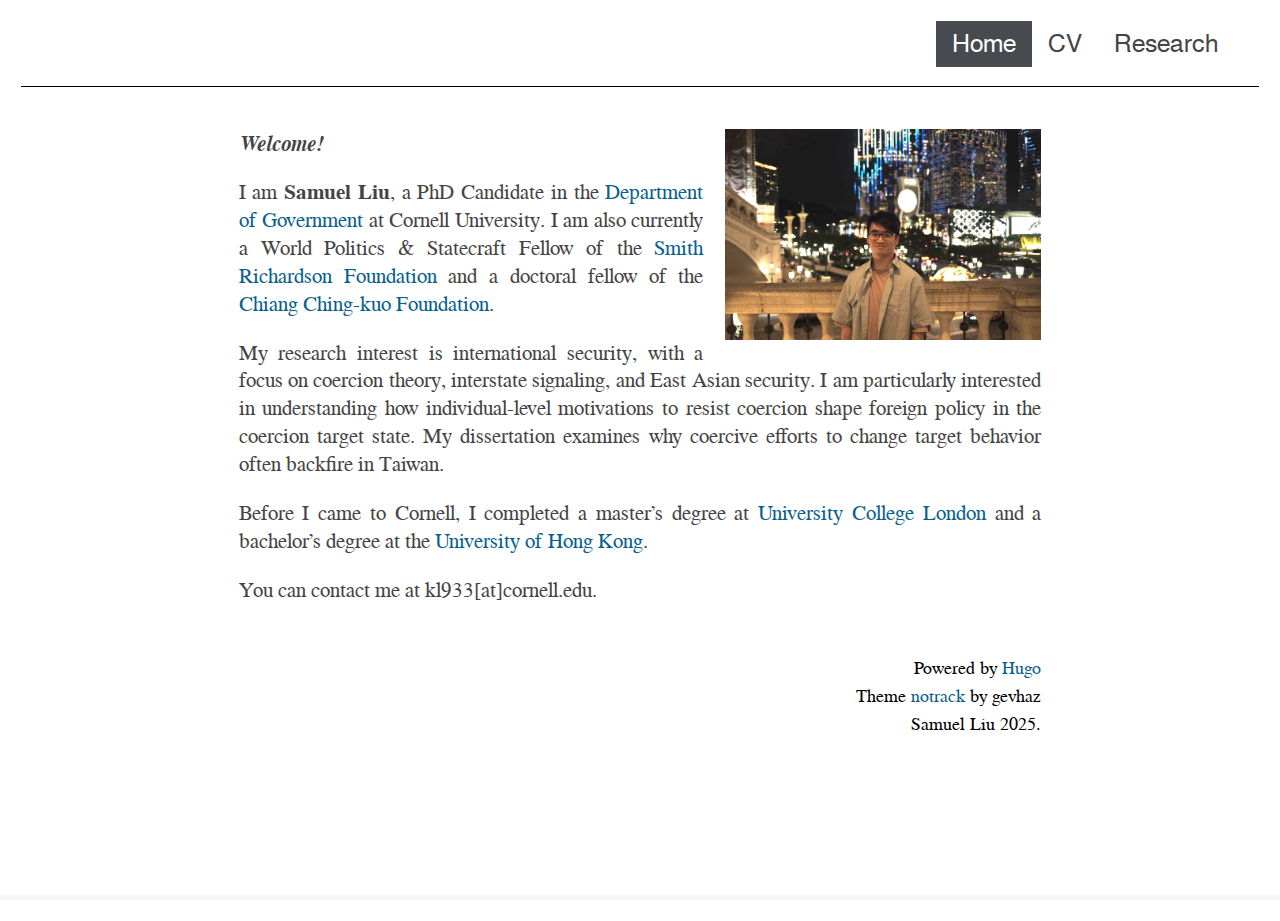
==== index.html @ 01009a8b "Add public files" ====
<!DOCTYPE html>
<html>
<head>
	<meta name="generator" content="Hugo 0.145.0">
    <title>Samuel Liu </title>
    <link rel="stylesheet" type="text/css" href="/css/fonts.css">
    <link rel="stylesheet" type="text/css" href="/css/fontawesome.css">
    
    
    <link rel="stylesheet" type="text/css" href="/css/styles.min.72d59454d0bbb10bc521b3b84f3d990767cb00ddf9f2555ea74ac9fcde5adcf3.css">
    
    
    <meta charset="UTF-8">
    <meta name="author" content="">
    <meta name="viewport" content="width=device-width, initial-scale=1.0">
    <link rel="alternate" type="application/rss+xml" href="https://example.org/index.xml" title="Samuel Liu" />
    </head>
<body>
<header class="page-header">
    <div class="myname"> 
        <h2><a href="https://example.org/"></a></h2> 
    </div>
    <nav>
        <ul class="navbar">
            <li class="activetab">
                <a href="/">
                    <span>Home</span>
                </a>
            </li>
            <li class="">
                <a href="/cv/">
                    <span>CV</span>
                </a>
            </li>
            <li class="">
                <a href="/research/">
                    <span>Research</span>
                </a>
            </li>
        </ul>
    </nav>
</header>
<div id="content">
    <main>
        
        
        
        
        

        
            <figure class="image-shortcode right" 
         style="width: 15em;">
    <img src="/img/avatar1.jpg"/> 
</figure>

<p><em><strong>Welcome!</strong></em></p>
<p>I am <strong>Samuel Liu</strong>, a PhD Candidate in the <a href="https://government.cornell.edu/">Department of Government</a> at Cornell University. I am also currently a World Politics &amp; Statecraft Fellow of the <a href="https://www.srf.org/">Smith Richardson Foundation</a> and a doctoral fellow of the <a href="http://www.cckf.org/en/">Chiang Ching-kuo Foundation</a>.</p>
<p>My research interest is international security, with a focus on coercion theory, interstate signaling, and East Asian security. I am particularly interested in understanding how individual-level motivations to resist coercion shape foreign policy in the coercion target state. My dissertation examines why coercive efforts to change target behavior often backfire in Taiwan.</p>
<p>Before I came to Cornell, I completed a master&rsquo;s degree at <a href="https://www.ucl.ac.uk/">University College London</a> and a bachelor&rsquo;s degree at the <a href="https://hku.hk/">University of Hong Kong</a>.</p>
<p>You can contact me at kl933[at]cornell.edu.</p>

<div style="text-align: right"><small><br> Powered by <a href = https://gohugo.io/>Hugo</a> <br> Theme <a href = https://github.com/gevhaz/hugo-theme-notrack>notrack</a> by gevhaz <br> Samuel Liu 2025.  </small> </div>



        

        

        

    </main>

        </div><footer>
    <span></span>
</footer>
</body>
</html>
---- css/fonts.css ----
@font-face 
{
    font-family: FreeSans;
    src: url(../fonts/FreeSans-small.woff);
}

@font-face 
{
    font-family: FreeSans;
    src: url(../fonts/FreeSansBoldOblique.woff);
    font-weight: bold;
    font-style: oblique;
}

@font-face 
{
    font-family: FreeSans;
    src: url(../fonts/FreeSansBold-small.woff);
    font-weight: bold;
}

@font-face 
{
    font-family: FreeSans;
    src: url(../fonts/FreeSansOblique.woff);
    font-style: oblique;
}

@font-face 
{
    font-family: FreeSerif;
    src: url(../fonts/FreeSerif-small.woff);
}

@font-face 
{
    font-family: FreeSerif;
    src: url(../fonts/FreeSerifItalic-small.woff);
    font-style: italic;
}

@font-face 
{
    font-family: FreeSerif;
    src: url(../fonts/FreeSerifBoldItalic-small.woff);
    font-style: italic;
    font-weight: bold;
}

@font-face 
{
    font-family: FreeSerif;
    src: url(../fonts/FreeSerifBold-small.woff);
    font-weight: bold;
}

@font-face 
{
    font-family: Mononoki;
    src: url(../fonts/mononoki-Regular.woff2);
}

/* Copied from Font Awesome and modified for filepath and filetype*/

/*!
 * Font Awesome Free 5.13.0 by @fontawesome - https://fontawesome.com
 * License - https://fontawesome.com/license/free (Icons: CC BY 4.0, Fonts: SIL OFL 1.1, Code: MIT License)
 */
@font-face 
{
  font-family: 'Font Awesome 5 Brands';
  font-style: normal;
  font-weight: 400;
  font-display: block;
  src: url("../fonts/fa-brands-400.woff2") format("woff2");
}

.fab 
{
  font-family: 'Font Awesome 5 Brands';
  font-weight: 400; 
}

/*!
 * Font Awesome Free 5.13.0 by @fontawesome - https://fontawesome.com
 * License - https://fontawesome.com/license/free (Icons: CC BY 4.0, Fonts: SIL OFL 1.1, Code: MIT License)
 */
@font-face {
  font-family: 'Font Awesome 5 Free';
  font-style: normal;
  font-weight: 900;
  font-display: block;
  src: url("../fonts/fa-solid-900.woff2") format("woff2");
}

.fa,
.fas {
  font-family: 'Font Awesome 5 Free';
  font-weight: 900; }
---- css/styles.min.72d59454d0bbb10bc521b3b84f3d990767cb00ddf9f2555ea74ac9fcde5adcf3.css ----
@charset "UTF-8";html{margin:0;height:100vh}body{margin:0;min-height:100vh;overflow-y:scroll;font-size:1.21em;line-height:1.21;font-family:FreeSerif,serif}@media(min-width:64em){body{font-size:1.32em;line-height:1.32}}@media(min-width:85.375em){body{font-size:1.43em}}@media(min-width:120em){body{font-size:1.54em}}@media(min-width:160em){body{font-size:1.76em}}main{display:block;margin:0;padding:1em;background-color:#fff}@media(min-width:48em){main{margin:0 15%}}@media(min-width:64em){main{margin:0 17%}}@media(min-width:85.375em){main{margin:0 21%}}@media(min-width:120em){main{margin:0 24%}}@media(min-width:160em){main{margin:0 27%}}a{font-family:FreeSerif,serif;color:#07608f;text-decoration:none}h1,h2,h3,h4,h5,h6{font-family:FreeSans,sans-serif;font-weight:700;font-style:normal;color:#333}p,li{color:#444;font-family:FreeSerif,serif;text-align:justify}strong{font-style:normal;font-family:FreeSerif,serif;font-weight:700}em{font-family:FreeSerif,serif;font-style:italic}em strong{font-style:italic;font-family:FreeSerif,serif;font-weight:700}kbd,code{font-family:Mononoki,monospace;color:#444;background-color:#f3f3f3;font-size:.9em}pre{background-color:#f6f8fa;padding:.5em;overflow:auto}pre code{background-color:transparent}th{font-family:FreeSerif,serif;font-weight:700;color:#444}td{font-family:FreeSerif,serif;color:#444}.footnotes ol li{font-family:FreeSerif,serif;font-size:.8em}figure.image-shortcode{margin:1em auto}figure.image-shortcode img{width:100%}@media(max-width:28em){figure.image-shortcode{width:100%!important}}figure.wide{display:flex;flex-direction:column;align-items:center}figure.wide img{width:90vw;padding-bottom:.5em}figure.right,.right{float:right;margin:0 0 .5em 1em}@media(max-width:28em){figure.right,.right{margin-bottom:1em}}figure.right:first-child,.right:first-child{margin-top:1em}figure.left,.left{float:left;margin:0 1em .5em 0}@media(max-width:28em){figure.left,.left{margin-bottom:1em}}figure.left:first-child,.left:first-child{margin-top:1em;color:blue}figure.frame{background-color:#f7f7f7;border:1px solid #bbb;border-radius:.2em;padding:.5em;box-sizing:border-box}figure.frame img{border:1px solid #bbb}figure.frame figcaption{border:none}figcaption{font-size:.8em;padding:0;width:100%;margin:0 0 .5em;border-bottom:1px solid #666674}figcaption p{margin-top:0;color:#666674;text-align:left}figcaption h4{margin:.3em 0;color:#444;text-align:left}.page-title{text-align:center;font-size:1.9em}.page-title.blog{text-align:left;margin-bottom:.5em}nav{display:flex;justify-content:flex-end;flex-flow:row wrap;overflow:hidden;margin:auto 2% .6em auto;padding-left:2em}nav ul{list-style-type:none;margin:0}nav li{background-color:inherit;float:left;cursor:pointer;padding:0;margin:0;border-width:0 0 .3em;border-color:transparent;border-style:solid;display:inline-block}nav a{color:#444;padding:.25em .63em;font-family:FreeSans,sans-serif;font-size:1.2em;display:block}nav li:hover{border-color:#ddd}.dropdown .sub-menu{display:none;position:absolute;background-color:#f9f9f9;color:#444;cursor:pointer;border-width:0 0 .3em;min-width:6em;margin-top:.3em;box-shadow:0 8px 16px rgba(0,0,0,.2);z-index:1}.dropdown:hover .sub-menu{display:block}.sub-menu a:hover{background-color:#474a4f;color:#fff}.sub-menu a{display:block;text-align:left;padding:.2em .63em;color:#444}.dropdown.activetab,.activetab,li.activetab{background-color:#474a4f;border-color:#fff}.activetab>a,a.activetab{color:#fff}.page-header{border-bottom:1px solid #000;text-align:center;display:flex;flex-flow:row wrap;margin:1em 1em 0}.myname{margin:0 auto 0 0;padding:0 0 .25em .25em;font-size:2em}.myname a{color:#000;text-decoration:none;font-family:FreeSerif,serif;font-style:italic;font-weight:700}.myname h2{margin:0}.blog-post-summary{margin:0}@media(min-width:28em){.blog-post-summary{margin:2em}}#latest-blog-home{text-align:center;font-size:2em}.delimiter{font-size:2em;text-align:center}.blog-post-title{margin-bottom:.2em;padding-bottom:0;font-size:1.6em}.blog-post-title a{color:#333;font-family:FreeSans,sans-serif}.blog-post-info{margin:.2em 0;font-size:.8em;color:#5f5a6f;margin-left:1em;text-align:left}.blog-post-info a{text-transform:capitalize}em.taxonomy-emph{font-family:FreeSans,sans-serif;font-style:oblique}.blog-post-content h1{font-size:1.4em}.blog-post-content h2{font-size:1.3em}.blog-post-content h3{font-size:1.2em}.blog-post-content h4{font-size:1.1em}.taxonomy-links ul{list-style-type:none;display:flex;justify-content:center;margin:0;padding:0;border-bottom:2px solid #444}.taxonomy-links ul li{flex-grow:1;margin:1em .5em;width:100%;display:flex}.taxonomy-links ul li a{display:inline-block;background-color:#ddd;font-size:1.5em;text-align:center;color:#444;padding:.5em;flex-grow:1;text-transform:capitalize}.pagination{list-style-type:none;font-family:FreeSans,sans-serif;display:flex;justify-content:center;margin:1em;padding:0}.page-item{color:#444;display:inline-block;padding:.2em .6em}.page-item a{color:#444}.page-item.active{background-color:#474a4f}.page-item.active a{background-color:#474a4f;color:#fff}.resume-content{display:flex;flex-flow:row wrap}.category-title{text-align:left;width:8em;padding:.5em;flex:1 3 auto}.category-title h4{margin:0 .5em 0 0;font-size:1.3em}.category-content{flex:2 1 65%;padding:.5em}.category-content a{color:#4c7e99}.category-content p{margin:0;font-size:.9em;color:#5f5a6f}.category-content ul{list-style-type:"– "}.category-content ul,.category-content ol{font-family:FreeSans,sans-serif;margin-top:0}.category-content li{font-size:.9em;color:#5f5a6f}.resume-entry{margin:0 0 1em}.resume-entry .what{font-family:FreeSans,serif;text-align:left;font-size:1em;color:#444}.resume-entry .resume-entry-data{font-family:FreeSans,serif;text-align:left;font-size:.8em;color:#767676;margin-left:.9rem}.resume-entry .resume-inner{line-height:1;margin-top:.2em;margin-left:.9rem}.resume-entry p,.resume-entry ul,.resume-entry ol,.resume-entry li{font-family:FreeSerif,serif;color:#5f5a6f;text-align:left;font-size:.9em}p.resume-subcategory{font-family:FreeSans,sans-serif;font-size:1.4em;text-decoration:underline;padding:0 0 .3em}#contactinformation{display:flex;flex-direction:row;flex-wrap:wrap}.social{display:flex;justify-content:center}.social ul{list-style-type:none;display:flex;justify-content:space-around;flex-wrap:wrap;width:100%;padding:0}.social ul li{display:inline-block;padding:.5em}.social ul li a{white-space:nowrap;color:#3f444d;font-size:1em;font-family:FreeSans,sans-serif}.social ul li a i{font-size:2em;vertical-align:middle}.contactbox{padding:0 1em;box-sizing:border-box}@media(max-width:28em){.contactbox{width:100%!important}}.contactbox ul{list-style-type:none;background-color:#eee;border-radius:.5em;box-shadow:.025em .1em .2em .1em #333;box-shadow:.025em .1em .2em .1em rgba(0,0,0,.3);padding:10%;margin:auto}.contactbox i{padding-right:.3em}.contactbox a{font-family:FreeSans,sans-serif;font-weight:700;font-size:1em;color:#524e59;white-space:nowrap}.contactbox img{height:.7em;padding-right:.5em;filter:opacity(80%)}.p5js{width:100%;border:none;display:block;padding:0;margin:0;overflow-y:none}.video-shortcode{width:100%;height:auto;padding:1em 0}#ethos{text-align:justify}blockquote{font-family:FreeSerif,serif;font-size:.9em;color:#444}cite{font-family:FreeSerif,serif;font-style:italic}#gallery h3{font-size:1.7em}.gallery-category{display:flex;flex-flow:row wrap;justify-content:space-between;list-style-type:none;padding:0;margin:0}.gallery-photo{flex-grow:1;height:10.5em;padding:.2em}.gallery-photo img{min-width:100%;max-height:100%;object-fit:cover;vertical-align:bottom;border-radius:.2em}.gallery-photo img:hover{opacity:.7;transition:.3s;cursor:pointer}.gallery-photo:last-child{flex-grow:10}.modal{display:none;position:fixed;z-index:1;padding-top:5vh;left:0;top:0;width:100%;height:100%;overflow:auto;background-color:#000;background-color:rgba(0,0,0,.9)}.modal-content{margin:4vh auto;padding:4vh 3%;display:block;width:auto;height:auto;max-height:69vh;max-width:94%;pointer-events:none;user-select:none}#loader{display:none;position:absolute;left:50%;top:50%;z-index:1;width:150px;height:150px;margin:-75px 0 0 -75px;border:16px solid #f3f3f3;border-radius:50%;border-top:16px solid #3498db;width:120px;height:120px;-webkit-animation:fadein 1s,spin 2s linear infinite;animation:fadein 1s,spin 2s linear infinite}@keyframes fadein{from{opacity:0}to{opacity:1}}@-moz-keyframes fadein{from{opacity:0}to{opacity:1}}@-webkit-keyframes spin{0%{-webkit-transform:rotate(0)}100%{-webkit-transform:rotate(360deg)}}@keyframes spin{0%{transform:rotate(0)}100%{transform:rotate(360deg)}}#caption{margin:auto;display:block;width:80%;max-width:30em;text-align:center;color:#ccc;padding:1vh 0;height:8vh}.modal-content,#caption{animation-name:zoom;animation-duration:.4s}@keyframes zoom{from{transform:scale(.4)}to{transform:scale(1)}}.close{position:absolute;top:2vh;right:3vh;color:#f1f1f1;font-size:6vh;font-weight:700;transition:.3s}.close:hover,.close:focus{color:#bbb;text-decoration:none;cursor:pointer}footer{position:fixed;width:100vw;color:#444;font-size:.8em;padding-left:1em;padding-top:.2em;padding-bottom:.1em;bottom:0;left:0;background-color:#f7f7f7}
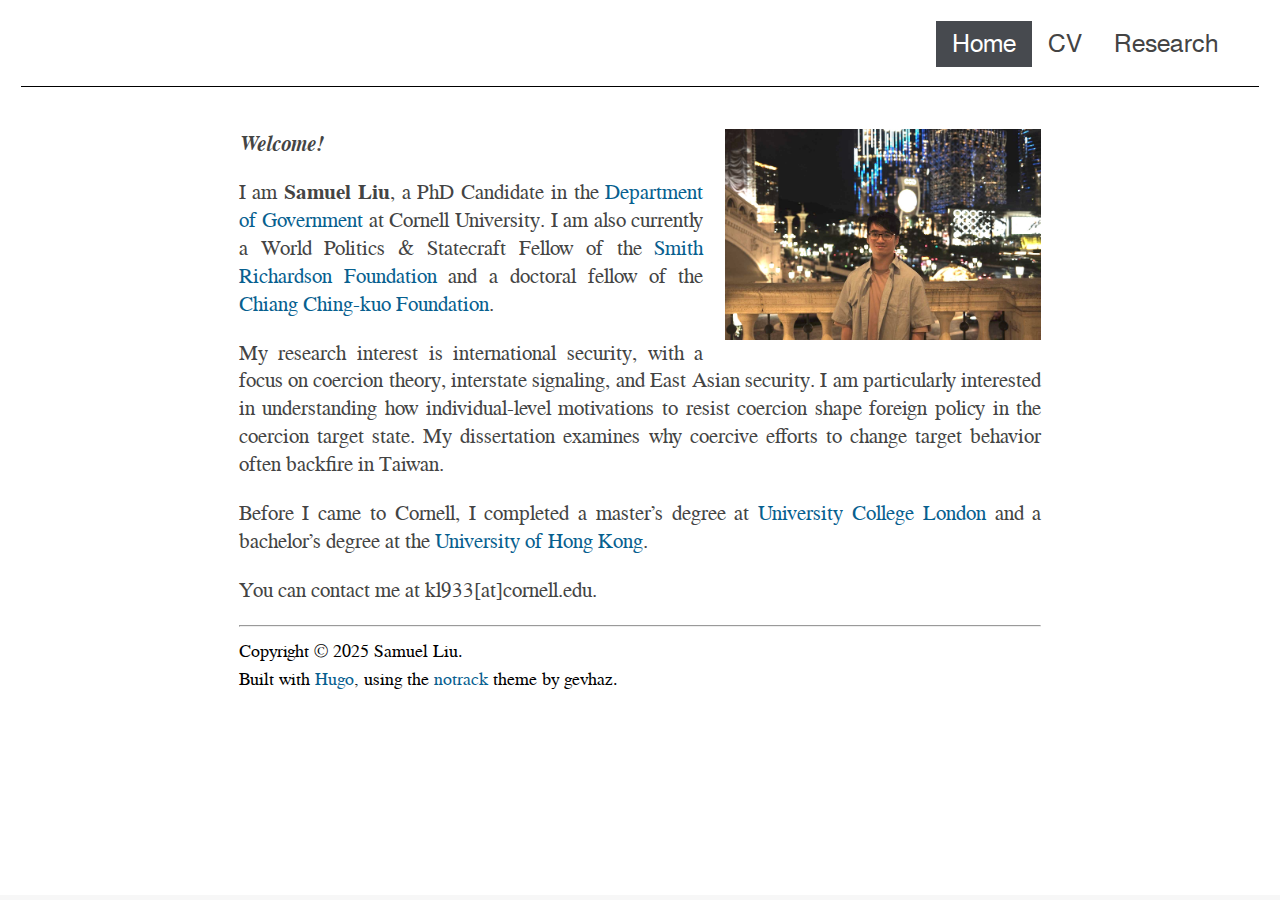
==== commit 98d83f97: "Update copyright notice" ====
--- a/index.html
+++ b/index.html
@@ -60,7 +60,14 @@
 <p>Before I came to Cornell, I completed a master&rsquo;s degree at <a href="https://www.ucl.ac.uk/">University College London</a> and a bachelor&rsquo;s degree at the <a href="https://hku.hk/">University of Hong Kong</a>.</p>
 <p>You can contact me at kl933[at]cornell.edu.</p>
 
-<div style="text-align: right"><small><br> Powered by <a href = https://gohugo.io/>Hugo</a> <br> Theme <a href = https://github.com/gevhaz/hugo-theme-notrack>notrack</a> by gevhaz <br> Samuel Liu 2025.  </small> </div>
+
+<div style="text-align: left">
+    <small>
+    <hr>
+    Copyright &copy; 2025 Samuel Liu. <br>
+    Built with <a href="https://gohugo.io/">Hugo</a>, using the <a href="https://github.com/gevhaz/hugo-theme-notrack">notrack</a> theme by gevhaz.
+    </small>
+</div>
 
 
 
